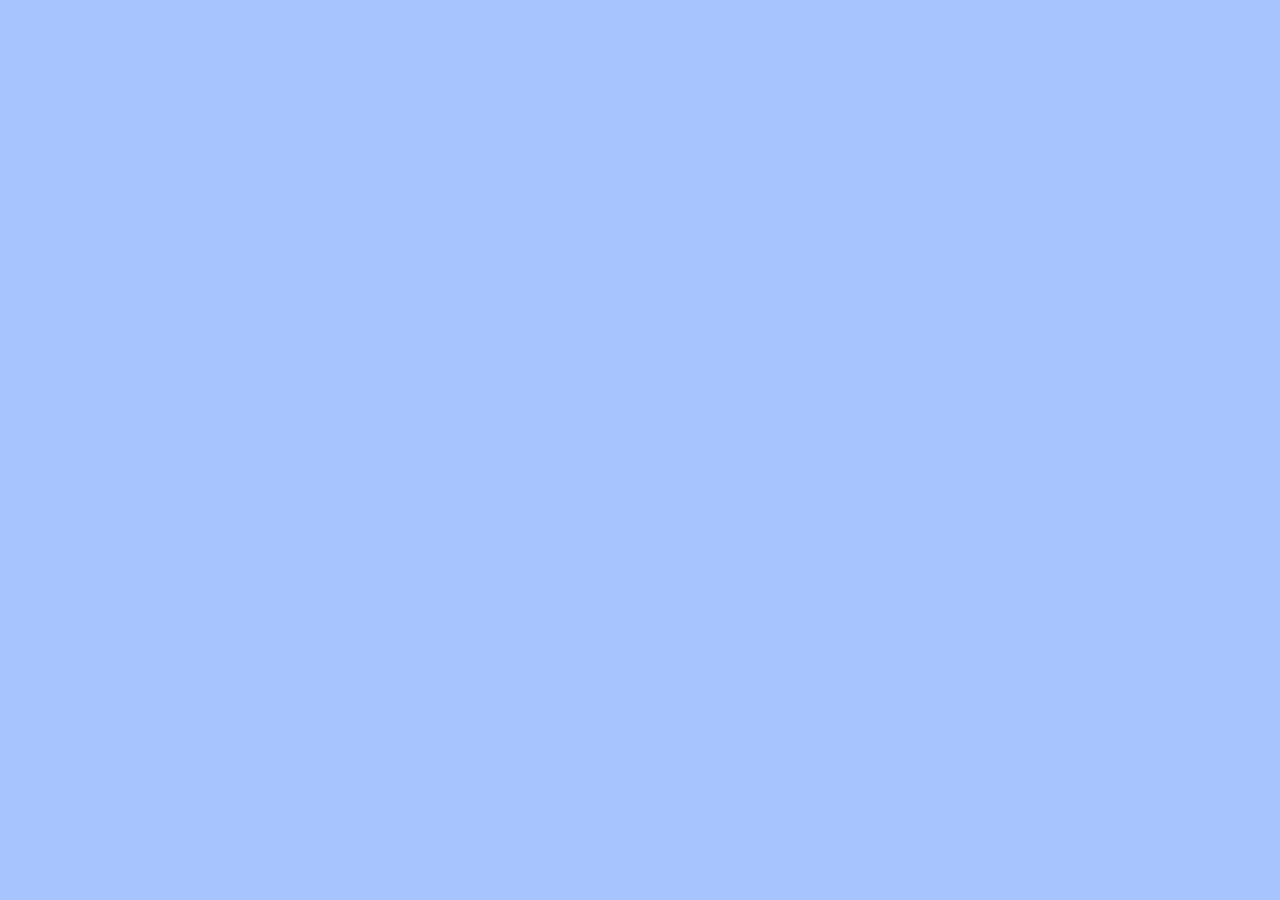
==== web/index.html @ 1a6c1424 "Things" ====
<!DOCTYPE html>
<!--
 Copyright (c) 2019 Nadav Tasher
 https://github.com/NadavTasher/WebAppBase/
-->
<html lang="en">
<head>
    <meta charset="UTF-8"/>
    <meta name="description" content="MaybeMaybeMaybe">
    <meta name="viewport" content="width=device-width, initial-scale=1, maximum-scale=5, user-scalable=yes, minimal-ui"/>
    <meta name="mobile-web-app-capable" content="yes">
    <meta name="theme-color" content="#a8c4ff"/>
    <meta name="apple-mobile-web-app-capable" content="yes"/>
    <meta name="apple-mobile-web-app-status-bar-style" content="black-translucent"/>
    <meta name="apple-mobile-web-app-title" content="MMM"/>
    <link rel="apple-touch-icon" href="images/icons/app/icon_apple.png"/>
    <link rel="icon" href="images/icons/app/icon.png"/>
    <link rel="manifest" href="resources/manifest.json"/>
    <link rel="stylesheet" href="stylesheets/app.css"/>
    <link rel="stylesheet" href="stylesheets/theme.css"/>
    <link rel="stylesheet" href="stylesheets/template.css"/>
    <script type="text/javascript" src="scripts/frontend/app.js"></script>
    <script type="text/javascript" src="scripts/frontend/base/api.js"></script>
    <title>MMM</title>
    <noscript></noscript>
</head>
<body onload="prepare(load)" column>
</body>
</html>
---- web/stylesheets/app.css ----
body {
    background-color: #a8c4ff;
    max-width: 460px;
}

/* App Style */
---- web/stylesheets/theme.css ----
/**
 * Copyright (c) 2019 Nadav Tasher
 * https://github.com/NadavTasher/WebAppBase/
 **/

html {
    /* Overflow */
    overflow-x: hidden;
    /* Flex */
    display: flex;
    flex-direction: column;
    /* Alignment */
    justify-content: center;
    justify-items: center;
    align-content: center;
    align-items: center;
    /* Positioning */
    position: fixed;
    /* Sides */
    top: 0;
    bottom: 0;
    left: 0;
    right: 0;
    /* Sizing */
    height: 100%;
    width: 100%;
}

body {
    /* Sizing */
    width: 100%;
    /* Background */
    -webkit-background-size: cover;
    -moz-background-size: cover;
    -o-background-size: cover;
    background-size: cover;
    background-attachment: fixed;
    background-repeat: no-repeat;
}

textarea {
    text-align: left !important;
    text-align-last: left !important;
}

[text = ""], [text = true], a, p, [input = ""], [input = true], button, input, select, textarea, [row = ""], [row = true], [column = ""], [column = true], div, body {
    /* WebKit */
    -webkit-appearance: none;
    /* Display */
    display: flex;
    flex-direction: column;
    /* Text */
    color: black;
    font-size: large;
    font-family: Arial, ArialHebrew, sans-serif;
    /* Text Alignment */
    text-align: center;
    text-align-last: center;
    /* Minimal Sizing */
    min-height: fit-content;
}

[text = ""], [text = true], a, p {
    flex-flow: wrap;
    height: auto;
}

[text = ""], [text = true], a, p, [input = ""], [input = true], button, input, select, textarea {
    /* Positioning */
    margin: 1vh;
    padding: 1vh;
    /* Alignment */
    justify-content: center;
    justify-items: center;
    align-content: center;
    align-items: stretch;
    /* Shaping */
    border-radius: 1vh;
    border-color: transparent;
}

[input = ""], [input = true], button, input, select, textarea {
    transition-duration: 0.2s;
    background-color: #ddddee;
}

[input = ""]:hover, [input = true]:hover, button:hover, input:hover, select:hover, textarea:hover {
    background-color: #9999aa;
}

[row = ""], [row = true], [column = ""], [column = true], div, body {
    /* Alignment */
    justify-content: center;
    align-content: center;
    /* Positioning */
    margin: 0;
    padding: 0;
}

[column = ""], [column = true] {
    /* Flex */
    flex-direction: column;
    /* Alignment */
    align-items: stretch;
}

[row = ""], [row = true] {
    /* Flex */
    flex-direction: row;
    /* Alignment */
    align-items: center;
}
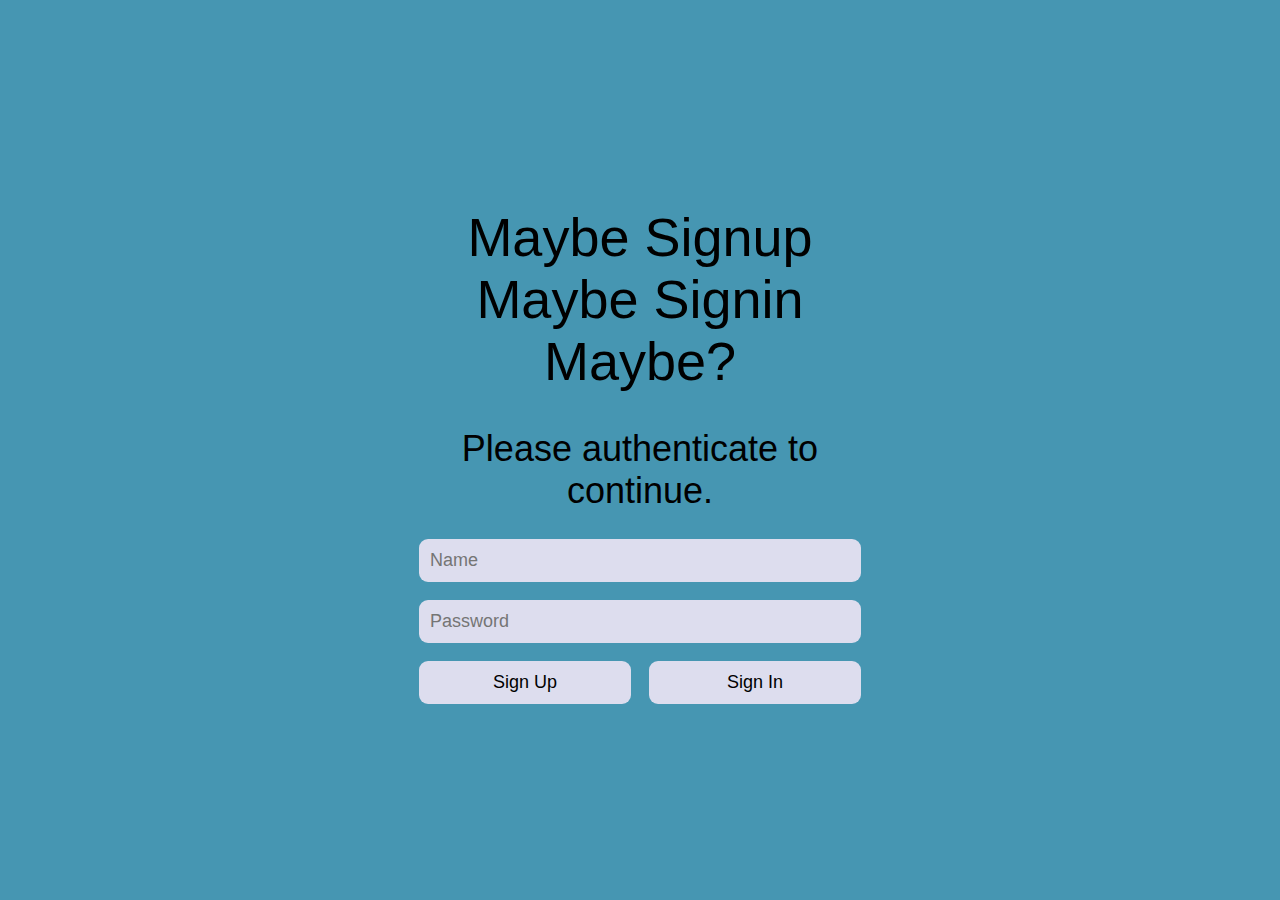
==== commit ed6de3d8: "Things" ====
--- a/web/index.html
+++ b/web/index.html
@@ -6,10 +6,10 @@
 <html lang="en">
 <head>
     <meta charset="UTF-8"/>
-    <meta name="description" content="MaybeMaybeMaybe">
+    <meta name="description" content="Maybe Maybe Maybe">
     <meta name="viewport" content="width=device-width, initial-scale=1, maximum-scale=5, user-scalable=yes, minimal-ui"/>
     <meta name="mobile-web-app-capable" content="yes">
-    <meta name="theme-color" content="#a8c4ff"/>
+    <meta name="theme-color" content="#4696b2"/>
     <meta name="apple-mobile-web-app-capable" content="yes"/>
     <meta name="apple-mobile-web-app-status-bar-style" content="black-translucent"/>
     <meta name="apple-mobile-web-app-title" content="MMM"/>
@@ -21,9 +21,11 @@
     <link rel="stylesheet" href="stylesheets/template.css"/>
     <script type="text/javascript" src="scripts/frontend/app.js"></script>
     <script type="text/javascript" src="scripts/frontend/base/api.js"></script>
+    <script type="text/javascript" src="scripts/frontend/authenticate/api.js"></script>
+    <link rel="user-agent" href="credentials.json"/>
     <title>MMM</title>
     <noscript></noscript>
 </head>
-<body onload="prepare(load)" column>
+<body onload="prepare(()=>authentication(load))" column>
 </body>
 </html>--- a/web/stylesheets/app.css
+++ b/web/stylesheets/app.css
@@ -1,5 +1,5 @@
 body {
-    background-color: #a8c4ff;
+    background-color: #4696b2;
     max-width: 460px;
 }
 
--- a/web/stylesheets/template.css
+++ b/web/stylesheets/template.css
@@ -0,0 +1,11 @@
+[header = ""], [header = true] {
+    font-size: 6vh;
+}
+
+[footer = ""], [footer = true] {
+    font-size: 4vh;
+}
+
+#authenticate-buttons > button {
+    width: 100%;
+}